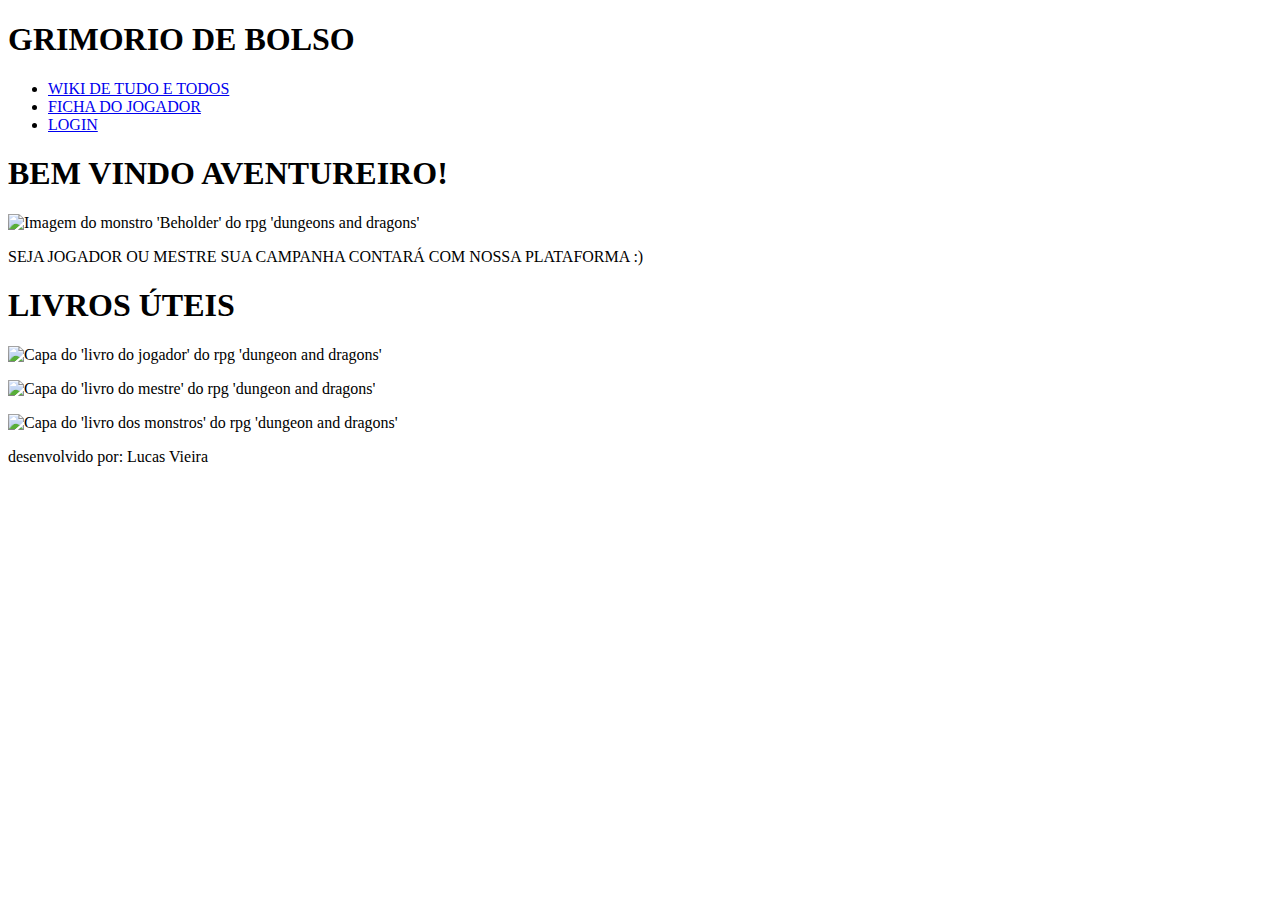
==== pagina-inicial.html @ 074b8772 "Add files via upload" ====
<!DOCTYPE html>
<html lang="pt-BR">

<head>
    <meta charset="UTF-8">
    <meta name="viewport" content="width=device-width, initial-scale=1.0">
    <title>Tela inicial</title>
    <link rel="stylesheet" href="/Assets/css/pagina1.css">
</head>

<body>

    <aside class="menu">
        <div class="logo">
            <h1>GRIMORIO DE BOLSO</h1>
        </div>
        <nav class="botoes">
            <ul>
                <li><a href="#">WIKI DE TUDO E TODOS</a></li>
                <li><a href="#">FICHA DO JOGADOR</a></li>
                <li><a href="#">LOGIN</a></li>
            </ul>
        </nav>
    </aside>
    <section class="tela1">
        <h1><b>BEM VINDO AVENTUREIRO!</b></h1>
        <div>
            <p class="beholder">
                <img src="Assets/img/beholder.jpg" alt="Imagem do monstro 'Beholder' do rpg 'dungeons and dragons'">
            </p>
        </div>
    </section>
    <section class="tela2">
        <div class="textoLateral">
            <p>
                SEJA JOGADOR OU MESTRE SUA CAMPANHA CONTARÁ COM NOSSA PLATAFORMA :)
            </p>
        </div>
        <div class="livros">
            <h1>LIVROS ÚTEIS</h1>
            <div>
                <p>
                    <img src="Assets/img/capa livro do jogador.jpg"
                        alt="Capa do 'livro do jogador' do rpg 'dungeon and dragons' " class="livroJogador">
                </p>
                <p>
                    <img src="Assets/img/livro do mestre.jpg"
                        alt="Capa do 'livro do mestre' do rpg 'dungeon and dragons'" class="livroMestre">
                </p>
                <p>
                    <img src="Assets/img/livro dos monstros.webp"
                        alt="Capa do 'livro dos monstros' do rpg 'dungeon and dragons'" class="livroMonstros">
                </p>
            </div>
        </div>
    </section>
    <footer>
        <div>
            <span>desenvolvido por: Lucas Vieira</span>
        </div>
    </footer>
</body>

</html>
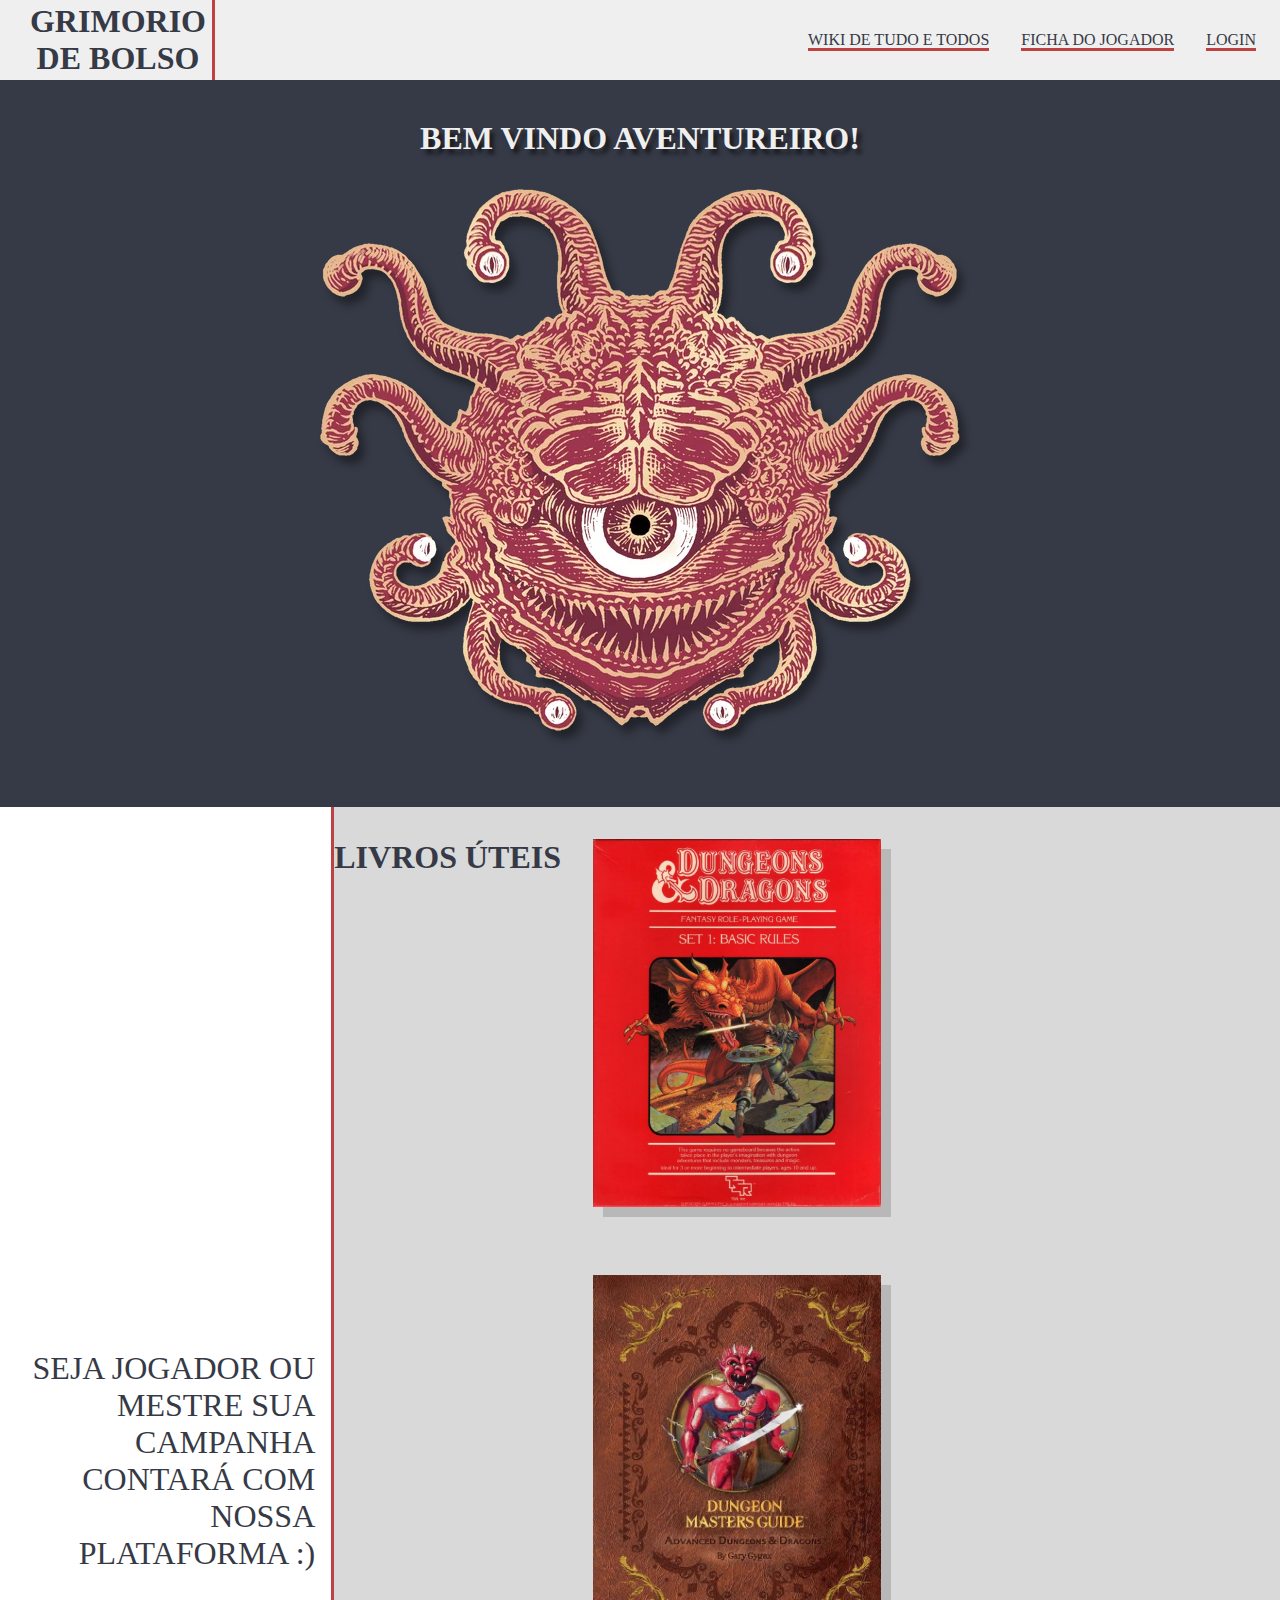
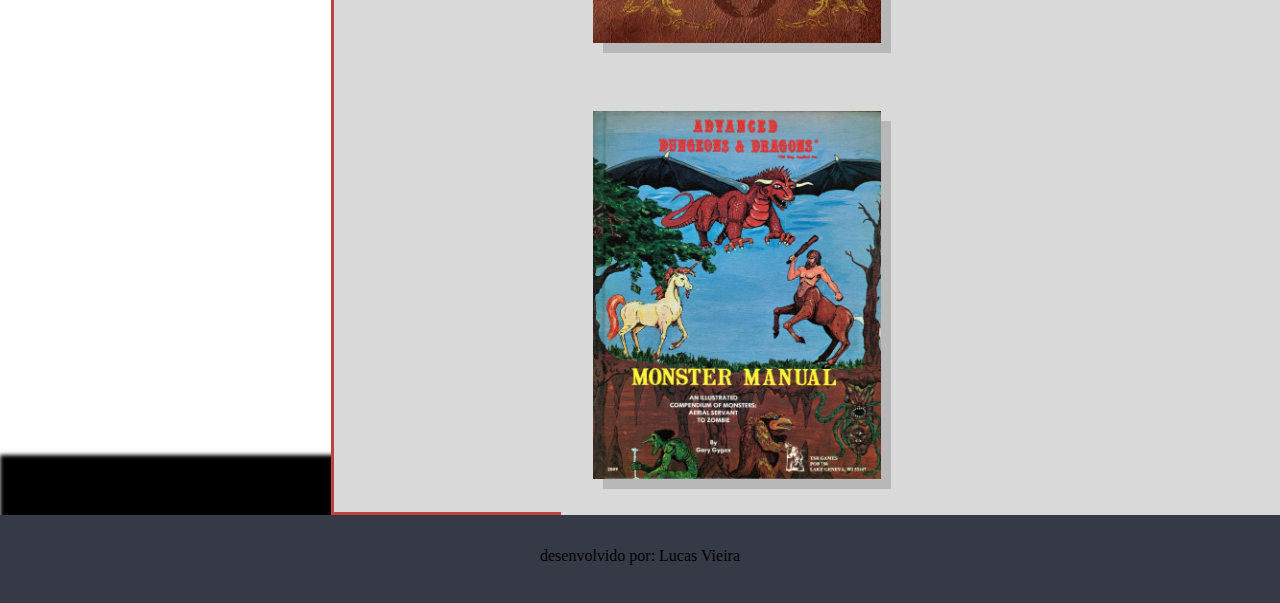
==== commit 63479c36: "i" ====
--- a/pagina-inicial.html
+++ b/pagina-inicial.html
@@ -1,64 +1,64 @@
-<!DOCTYPE html>
-<html lang="pt-BR">
-
-<head>
-    <meta charset="UTF-8">
-    <meta name="viewport" content="width=device-width, initial-scale=1.0">
-    <title>Tela inicial</title>
-    <link rel="stylesheet" href="/Assets/css/pagina1.css">
-</head>
-
-<body>
-
-    <aside class="menu">
-        <div class="logo">
-            <h1>GRIMORIO DE BOLSO</h1>
-        </div>
-        <nav class="botoes">
-            <ul>
-                <li><a href="#">WIKI DE TUDO E TODOS</a></li>
-                <li><a href="#">FICHA DO JOGADOR</a></li>
-                <li><a href="#">LOGIN</a></li>
-            </ul>
-        </nav>
-    </aside>
-    <section class="tela1">
-        <h1><b>BEM VINDO AVENTUREIRO!</b></h1>
-        <div>
-            <p class="beholder">
-                <img src="Assets/img/beholder.jpg" alt="Imagem do monstro 'Beholder' do rpg 'dungeons and dragons'">
-            </p>
-        </div>
-    </section>
-    <section class="tela2">
-        <div class="textoLateral">
-            <p>
-                SEJA JOGADOR OU MESTRE SUA CAMPANHA CONTARÁ COM NOSSA PLATAFORMA :)
-            </p>
-        </div>
-        <div class="livros">
-            <h1>LIVROS ÚTEIS</h1>
-            <div>
-                <p>
-                    <img src="Assets/img/capa livro do jogador.jpg"
-                        alt="Capa do 'livro do jogador' do rpg 'dungeon and dragons' " class="livroJogador">
-                </p>
-                <p>
-                    <img src="Assets/img/livro do mestre.jpg"
-                        alt="Capa do 'livro do mestre' do rpg 'dungeon and dragons'" class="livroMestre">
-                </p>
-                <p>
-                    <img src="Assets/img/livro dos monstros.webp"
-                        alt="Capa do 'livro dos monstros' do rpg 'dungeon and dragons'" class="livroMonstros">
-                </p>
-            </div>
-        </div>
-    </section>
-    <footer>
-        <div>
-            <span>desenvolvido por: Lucas Vieira</span>
-        </div>
-    </footer>
-</body>
-
+<!DOCTYPE html>
+<html lang="pt-BR">
+
+<head>
+    <meta charset="UTF-8">
+    <meta name="viewport" content="width=device-width, initial-scale=1.0">
+    <title>Tela inicial</title>
+    <link rel="stylesheet" href="/Assets/css/pagina1.css">
+</head>
+
+<body>
+
+    <aside class="menu">
+        <div class="logo">
+            <h1>GRIMORIO DE BOLSO</h1>
+        </div>
+        <nav class="botoes">
+            <ul>
+                <li><a href="#">WIKI DE TUDO E TODOS</a></li>
+                <li><a href="/Ficha-jogador.html">FICHA DO JOGADOR</a></li>
+                <li><a href="#">LOGIN</a></li>
+            </ul>
+        </nav>
+    </aside>
+    <section class="tela1">
+        <h1><b>BEM VINDO AVENTUREIRO!</b></h1>
+        <div>
+            <p class="beholder">
+                <img src="Assets/img/beholder.jpg" alt="Imagem do monstro 'Beholder' do rpg 'dungeons and dragons'">
+            </p>
+        </div>
+    </section>
+    <section class="tela2">
+        <div class="textoLateral">
+            <p>
+                SEJA JOGADOR OU MESTRE SUA CAMPANHA CONTARÁ COM NOSSA PLATAFORMA :)
+            </p>
+        </div>
+        <div class="livros">
+            <h1>LIVROS ÚTEIS</h1>
+            <div>
+                <p>
+                    <img src="Assets/img/capa livro do jogador.jpg"
+                        alt="Capa do 'livro do jogador' do rpg 'dungeon and dragons' " class="livroJogador">
+                </p>
+                <p>
+                    <img src="Assets/img/livro do mestre.jpg"
+                        alt="Capa do 'livro do mestre' do rpg 'dungeon and dragons'" class="livroMestre">
+                </p>
+                <p>
+                    <img src="Assets/img/livro dos monstros.webp"
+                        alt="Capa do 'livro dos monstros' do rpg 'dungeon and dragons'" class="livroMonstros">
+                </p>
+            </div>
+        </div>
+    </section>
+    <footer>
+        <div>
+            <span>desenvolvido por: Lucas Vieira</span>
+        </div>
+    </footer>
+</body>
+
 </html>--- a/Assets/css/pagina1.css
+++ b/Assets/css/pagina1.css
@@ -0,0 +1,147 @@
+* {
+    margin: 0;
+    padding: 0;
+}
+
+.menu {
+    width: 100%;
+    display: flex;
+    background: #EFEFEF;
+    height: 5rem;
+}
+
+.logo {
+    display: flex;
+    text-align: center;
+    justify-content: center;
+    align-items: center;
+    color: #363A46;
+    margin-left: 1.5rem;
+    width: 15%;
+    border-right: #BE4242 solid 0.2rem;
+}
+
+.botoes {
+    display: flex;
+    align-items: center;
+    justify-content: right;
+    width: 85%
+}
+
+.botoes ul {
+    display: flex;
+    margin-right: 1.5rem;
+}
+
+.botoes ul li {
+    margin-left: 2rem;
+    list-style: none;
+}
+
+.botoes ul li a {
+    text-decoration: none;
+    color: #363A46;
+}
+
+.botoes ul li a {
+    border-bottom: #BE4242 solid 0.2rem;
+
+}
+
+.botoes ul li a:hover {
+    border-bottom: #363A46 solid 0.2rem;
+    transition: all 400ms ease-in-out;
+
+}
+
+.tela1 {
+    display: flex;
+    flex-direction: column;
+    justify-content: center;
+    align-items: center;
+    background: #363A46;
+    padding: 2.5rem;
+}
+
+.tela1 h1 {
+    font-size: 2rem;
+    margin-bottom: 2rem;
+    color: #EFEFEF;
+    text-shadow: 4px 5px 4px rgba(0, 0, 0, 0.6) ;
+}
+
+.beholder {
+    margin-bottom: 2rem;
+}
+
+.beholder img {
+    -webkit-filter: drop-shadow(6px 8px 4px rgba(0, 0, 0, 0.4)); 
+}
+
+.tela2 {
+    display: flex;
+    color: #EFEFEF;
+    align-items: center;
+}
+
+.textoLateral {
+    color: #363A46;
+    width: 25%;
+    font-size: 2rem;
+    text-align: end;
+    margin-right: 1rem;
+    align-items: center;
+}
+
+.livros {
+    background-color: #D9D9D9;
+    width: 75%;
+    border-left: #BE4242 solid 0.2rem;
+    display:flex;
+}
+
+.livros h1 {
+    color: #363A46;
+    text-align: center;
+    margin-top: 2rem;
+    border-bottom: #BE4242 solid 0.2rem;
+}
+
+//.livros div {
+    display: flex;
+    justify-content: center;
+    
+}
+
+.livroJogador {
+    width: 18REM;
+    height: 23REM;
+    margin: 2rem;
+    box-shadow: 10px 10px 0px rgba(0, 0, 0, 0.15);
+}
+
+.livroMestre {
+    width: 18REM;
+    height: 23REM;
+    margin: 2rem;
+    box-shadow: 10px 10px 0px rgba(0, 0, 0, 0.15);
+}
+
+.livroMonstros {
+    width: 18REM;
+    height: 23REM;
+    margin: 2rem;
+    box-shadow: 10px 10px 0px rgba(0, 0, 0, 0.15);
+    
+}
+
+footer {
+    background: #363A46;
+    height: 1.5rem;
+    text-align: center;
+    padding: 2rem;
+    box-shadow: 0px -60px 4px #000000;
+    z-index: 1;
+}
+
+footer div {}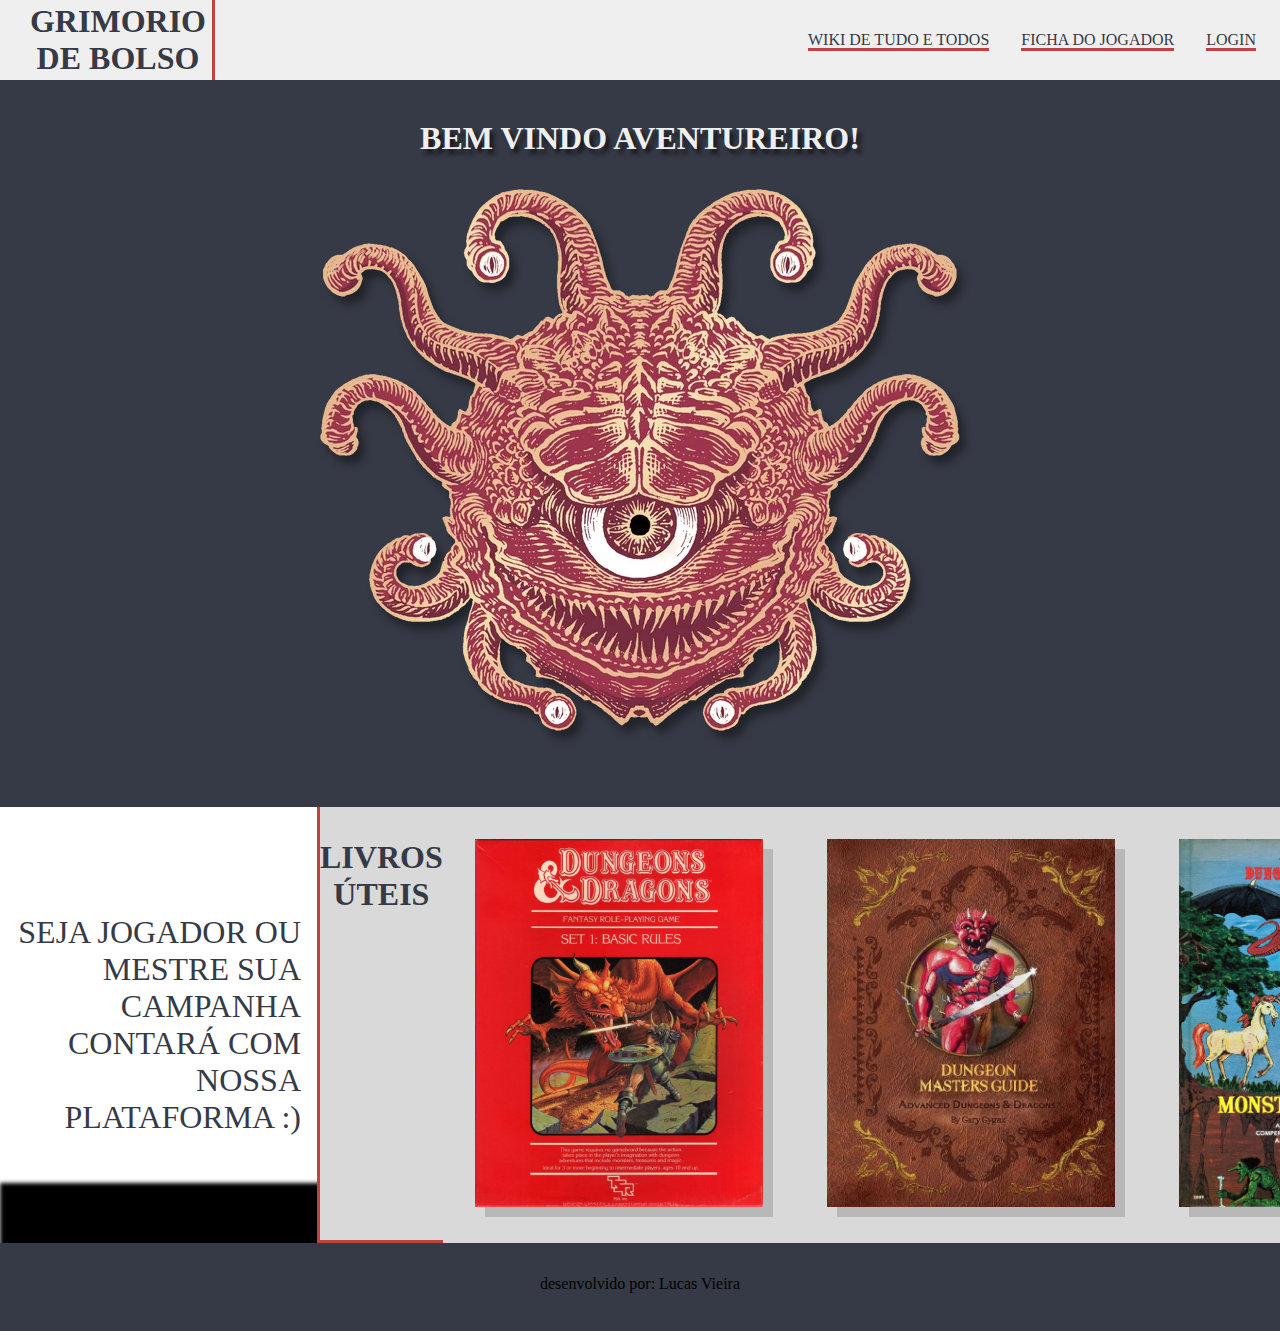
==== commit 98fc0fde: "Add files via upload" ====
--- a/pagina-inicial.html
+++ b/pagina-inicial.html
@@ -1,64 +1,64 @@
-<!DOCTYPE html>
-<html lang="pt-BR">
-
-<head>
-    <meta charset="UTF-8">
-    <meta name="viewport" content="width=device-width, initial-scale=1.0">
-    <title>Tela inicial</title>
-    <link rel="stylesheet" href="/Assets/css/pagina1.css">
-</head>
-
-<body>
-
-    <aside class="menu">
-        <div class="logo">
-            <h1>GRIMORIO DE BOLSO</h1>
-        </div>
-        <nav class="botoes">
-            <ul>
-                <li><a href="#">WIKI DE TUDO E TODOS</a></li>
-                <li><a href="/Ficha-jogador.html">FICHA DO JOGADOR</a></li>
-                <li><a href="#">LOGIN</a></li>
-            </ul>
-        </nav>
-    </aside>
-    <section class="tela1">
-        <h1><b>BEM VINDO AVENTUREIRO!</b></h1>
-        <div>
-            <p class="beholder">
-                <img src="Assets/img/beholder.jpg" alt="Imagem do monstro 'Beholder' do rpg 'dungeons and dragons'">
-            </p>
-        </div>
-    </section>
-    <section class="tela2">
-        <div class="textoLateral">
-            <p>
-                SEJA JOGADOR OU MESTRE SUA CAMPANHA CONTARÁ COM NOSSA PLATAFORMA :)
-            </p>
-        </div>
-        <div class="livros">
-            <h1>LIVROS ÚTEIS</h1>
-            <div>
-                <p>
-                    <img src="Assets/img/capa livro do jogador.jpg"
-                        alt="Capa do 'livro do jogador' do rpg 'dungeon and dragons' " class="livroJogador">
-                </p>
-                <p>
-                    <img src="Assets/img/livro do mestre.jpg"
-                        alt="Capa do 'livro do mestre' do rpg 'dungeon and dragons'" class="livroMestre">
-                </p>
-                <p>
-                    <img src="Assets/img/livro dos monstros.webp"
-                        alt="Capa do 'livro dos monstros' do rpg 'dungeon and dragons'" class="livroMonstros">
-                </p>
-            </div>
-        </div>
-    </section>
-    <footer>
-        <div>
-            <span>desenvolvido por: Lucas Vieira</span>
-        </div>
-    </footer>
-</body>
-
+<!DOCTYPE html>
+<html lang="pt-BR">
+
+<head>
+    <meta charset="UTF-8">
+    <meta name="viewport" content="width=device-width, initial-scale=1.0">
+    <title>Tela inicial</title>
+    <link rel="stylesheet" href="/Assets/css/pagina1.css">
+</head>
+
+<body>
+
+    <aside class="menu">
+        <div class="logo">
+            <h1>GRIMORIO DE BOLSO</h1>
+        </div>
+        <nav class="botoes">
+            <ul>
+                <li><a href="#">WIKI DE TUDO E TODOS</a></li>
+                <li><a href="#">FICHA DO JOGADOR</a></li>
+                <li><a href="#">LOGIN</a></li>
+            </ul>
+        </nav>
+    </aside>
+    <section class="tela1">
+        <h1><b>BEM VINDO AVENTUREIRO!</b></h1>
+        <div>
+            <p class="beholder">
+                <img src="Assets/img/beholder.jpg" alt="Imagem do monstro 'Beholder' do rpg 'dungeons and dragons'">
+            </p>
+        </div>
+    </section>
+    <section class="tela2">
+        <div class="textoLateral">
+            <p>
+                SEJA JOGADOR OU MESTRE SUA CAMPANHA CONTARÁ COM NOSSA PLATAFORMA :)
+            </p>
+        </div>
+        <div class="livros">
+            <h1>LIVROS ÚTEIS</h1>
+            <div>
+                <p>
+                    <img src="Assets/img/capa livro do jogador.jpg"
+                        alt="Capa do 'livro do jogador' do rpg 'dungeon and dragons' " class="livroJogador">
+                </p>
+                <p>
+                    <img src="Assets/img/livro do mestre.jpg"
+                        alt="Capa do 'livro do mestre' do rpg 'dungeon and dragons'" class="livroMestre">
+                </p>
+                <p>
+                    <img src="Assets/img/livro dos monstros.webp"
+                        alt="Capa do 'livro dos monstros' do rpg 'dungeon and dragons'" class="livroMonstros">
+                </p>
+            </div>
+        </div>
+    </section>
+    <footer>
+        <div>
+            <span>desenvolvido por: Lucas Vieira</span>
+        </div>
+    </footer>
+</body>
+
 </html>--- a/Assets/css/pagina1.css
+++ b/Assets/css/pagina1.css
@@ -107,7 +107,7 @@
     border-bottom: #BE4242 solid 0.2rem;
 }
 
-//.livros div {
+.livros div {
     display: flex;
     justify-content: center;
     
@@ -143,5 +143,3 @@
     box-shadow: 0px -60px 4px #000000;
     z-index: 1;
 }
-
-footer div {}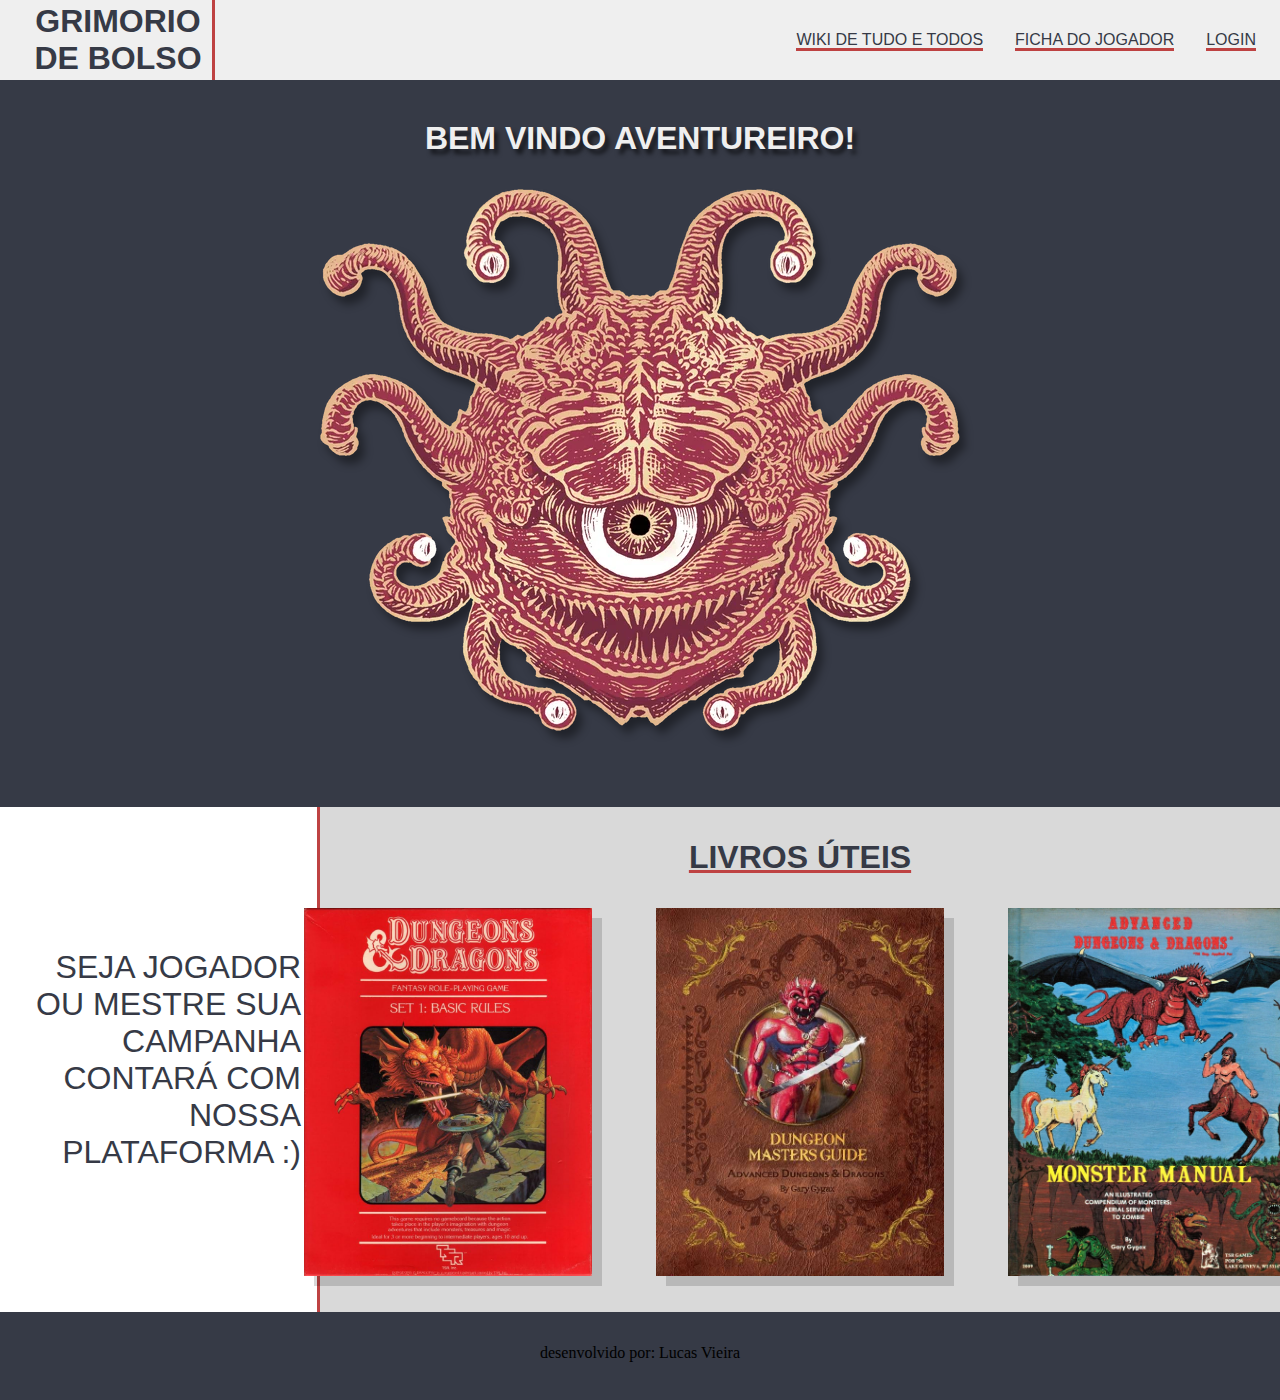
==== commit d72679e7: "10/07/2024" ====
--- a/pagina-inicial.html
+++ b/pagina-inicial.html
@@ -17,7 +17,7 @@
         <nav class="botoes">
             <ul>
                 <li><a href="#">WIKI DE TUDO E TODOS</a></li>
-                <li><a href="#">FICHA DO JOGADOR</a></li>
+                <li><a href="/Ficha-jogador.html">FICHA DO JOGADOR</a></li>
                 <li><a href="#">LOGIN</a></li>
             </ul>
         </nav>
--- a/Assets/css/pagina1.css
+++ b/Assets/css/pagina1.css
@@ -1,6 +1,18 @@
 * {
     margin: 0;
     padding: 0;
+}
+
+h1 {
+    font-family: sans-serif;
+}
+
+p {
+    font-family: Arial, Helvetica, sans-serif;
+}
+
+li {
+    font-family: Arial, Helvetica, sans-serif;
 }
 
 .menu {
@@ -67,7 +79,7 @@
     font-size: 2rem;
     margin-bottom: 2rem;
     color: #EFEFEF;
-    text-shadow: 4px 5px 4px rgba(0, 0, 0, 0.6) ;
+    text-shadow: 4px 5px 4px rgba(0, 0, 0, 0.6);
 }
 
 .beholder {
@@ -75,7 +87,7 @@
 }
 
 .beholder img {
-    -webkit-filter: drop-shadow(6px 8px 4px rgba(0, 0, 0, 0.4)); 
+    -webkit-filter: drop-shadow(6px 8px 4px rgba(0, 0, 0, 0.4));
 }
 
 .tela2 {
@@ -97,20 +109,20 @@
     background-color: #D9D9D9;
     width: 75%;
     border-left: #BE4242 solid 0.2rem;
-    display:flex;
 }
 
 .livros h1 {
+    display: block;
     color: #363A46;
     text-align: center;
     margin-top: 2rem;
-    border-bottom: #BE4242 solid 0.2rem;
+    text-decoration: underline #BE4242 solid 0.2rem;
 }
 
 .livros div {
     display: flex;
     justify-content: center;
-    
+
 }
 
 .livroJogador {
@@ -132,7 +144,7 @@
     height: 23REM;
     margin: 2rem;
     box-shadow: 10px 10px 0px rgba(0, 0, 0, 0.15);
-    
+
 }
 
 footer {
@@ -140,6 +152,5 @@
     height: 1.5rem;
     text-align: center;
     padding: 2rem;
-    box-shadow: 0px -60px 4px #000000;
     z-index: 1;
 }
